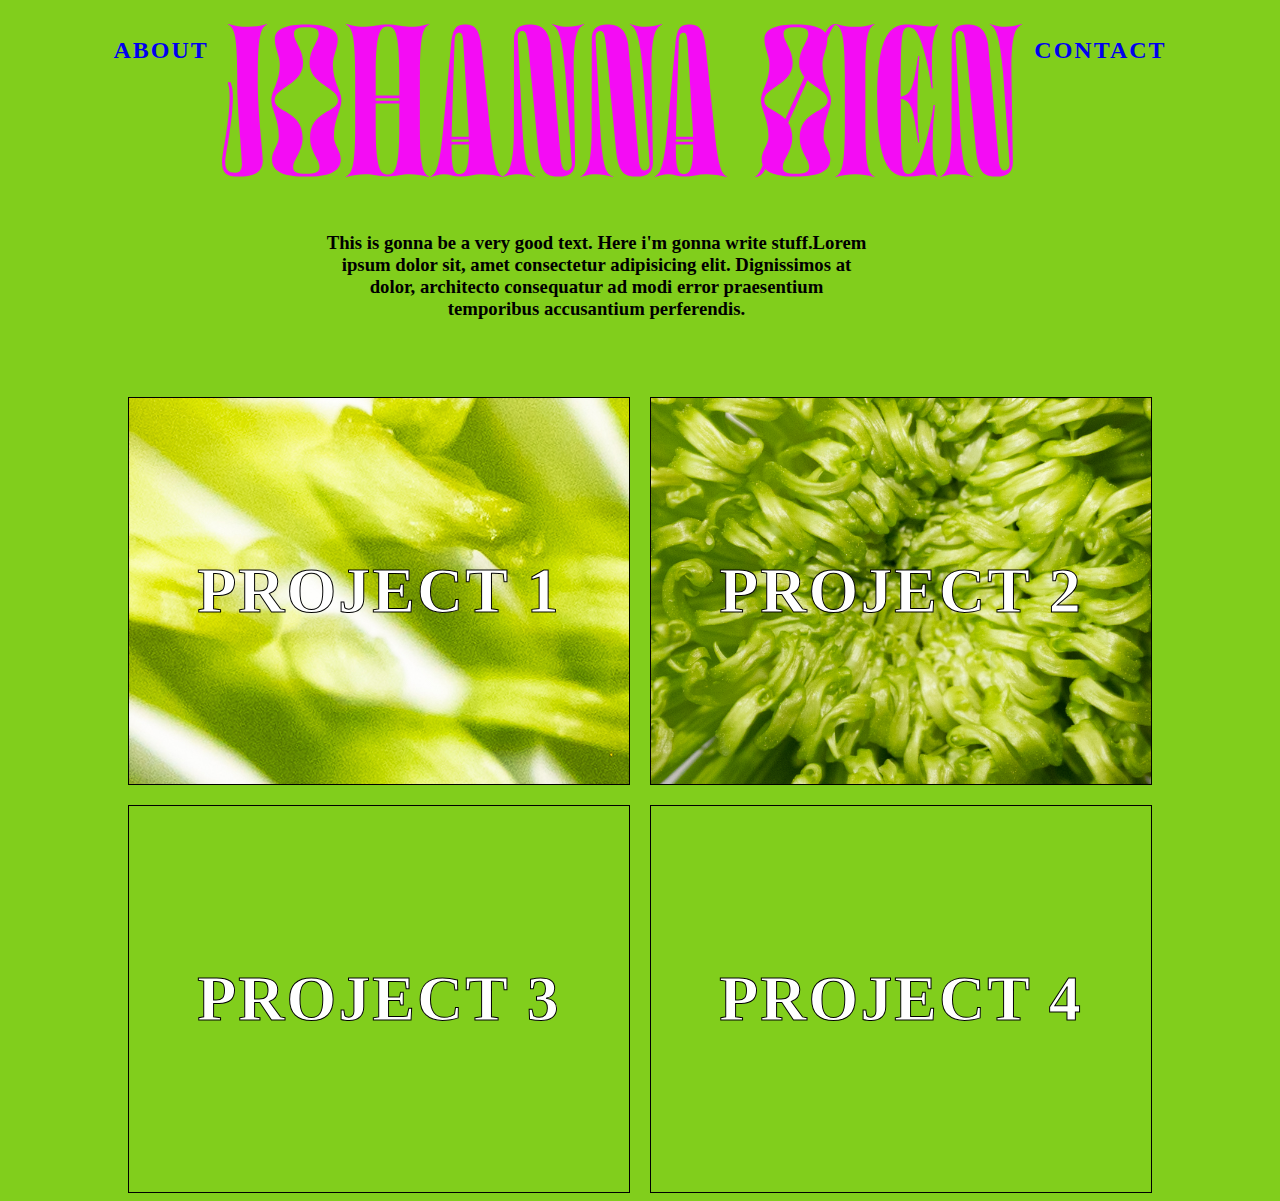
==== index.html @ ced736cf "Add files via upload" ====
<!DOCTYPE html>
<html lang="en">
  <head>
    <meta charset="UTF-8" />
    <meta http-equiv="X-UA-Compatible" content="IE=edge" />
    <meta name="viewport" content="width=device-width, initial-scale=1.0" />
    <link rel="stylesheet" href="styles.css" />
    <link rel="preconnect" href="https://fonts.googleapis.com" />
    <link rel="preconnect" href="https://fonts.gstatic.com" crossorigin />
    <title>Johanna Øien</title>
  </head>
  <body>
    <header>
      <li><a href="about.html"> About </a></li>
      <img class="logga-main" src="IMG/rosalogga.svg" alt="logo" />
      <!-- <ul>
        <li>about</li>
        <li>contact</li>
        <li>projects</li>
      </ul> -->
      <li><a href="contact.html"> Contact </a></li>
    </header>
    <main class="grid-container">
      <article class="item-1">
        <h3>
          This is gonna be a very good text. Here i'm gonna write stuff.Lorem
          ipsum dolor sit, amet consectetur adipisicing elit. Dignissimos at
          dolor, architecto consequatur ad modi error praesentium temporibus
          accusantium perferendis.
        </h3>
      </article>
      <article class="item-2 transition">
        <a href="projekt1.html"><h1>Project 1</h1></a>
      </article>
      <article class="item-3 transition">
        <h1>Project 2</h1>
      </article>
      <article class="item-4 transition">
        <h1>Project 3</h1>
      </article>
      <article class="item-5 transition">
        <h1>Project 4</h1>
      </article>
    </main>
  </body>
</html>
---- styles.css ----
body {
  background-color: rgb(129, 206, 28);
  font-family: "IBM Plex Serif", serif;
}
h1 {
  color: rgb(255, 255, 255);
  -webkit-text-stroke: 1px black;
  font-weight: 700;
  font-size: 4em;
  text-transform: uppercase;
  letter-spacing: 2px;
}

a {
  text-decoration: none;
}

li {
  font-weight: 700;
  font-size: 1.5em;
  list-style: none;
  text-transform: uppercase;
  letter-spacing: 2px;
  padding: 0.8rem;
}

header {
  display: flex;
  justify-content: center;
  padding: 1rem;
  margin: auto;
}

.logga-main {
  width: 800px;
}
.logga-2 {
  width: 200px;
}

.grid-container {
  display: grid;
  width: 1024px;
  grid-template-columns: repeat(12, 1fr);
  grid-template-rows: repeat(12, 48px);
  justify-content: center;
  gap: 1.25rem;
  margin: auto;
  grid-auto-rows: 48px;
}

.item-1 {
  text-align: center;
  padding: 1.25rem;
  grid-column: 3/10;
  grid-row: span 3;
}
.item-2 {
  background-image: url(IMG/DSC_5272.jpg);
  padding: 1.25rem;
  grid-column: span 6;
  grid-row: span 6;
}
.item-3 {
  background-image: url(IMG/DSC_5270.jpg);
  background-position: center;
  background-size: cover;
  padding: 1.25rem;
  grid-column: span 6;
  grid-row: span 6;
}
.item-4 {
  background-image: url(IMG/DSC_5271.jpg);
  background-position: center;
  background-size: cover;
  padding: 1.25rem;
  grid-column: span 6;
  grid-row: span 6;
}

.item-5 {
  background-image: url(IMG/DSC_5268.jpg);
  background-position: center;
  background-size: cover;
  padding: 1.25rem;
  grid-column: span 6;
  grid-row: span 6;
}

.transition {
  display: flex;
  align-items: center;
  justify-content: center;
  /*background-color: white;*/
  border: 1px rgb(0, 0, 0) solid;
  /* "Tillbakatransition när man flyttar pekaren bort från kortet" */
  transition: 300ms ease-in-out;
}

/* Kort 1 hover */

.transition:hover {
  box-shadow: rgb(255, 115, 0) 8px 8px;
  /* Transitioneffekt */
  transition: 300ms ease-in-out;
}
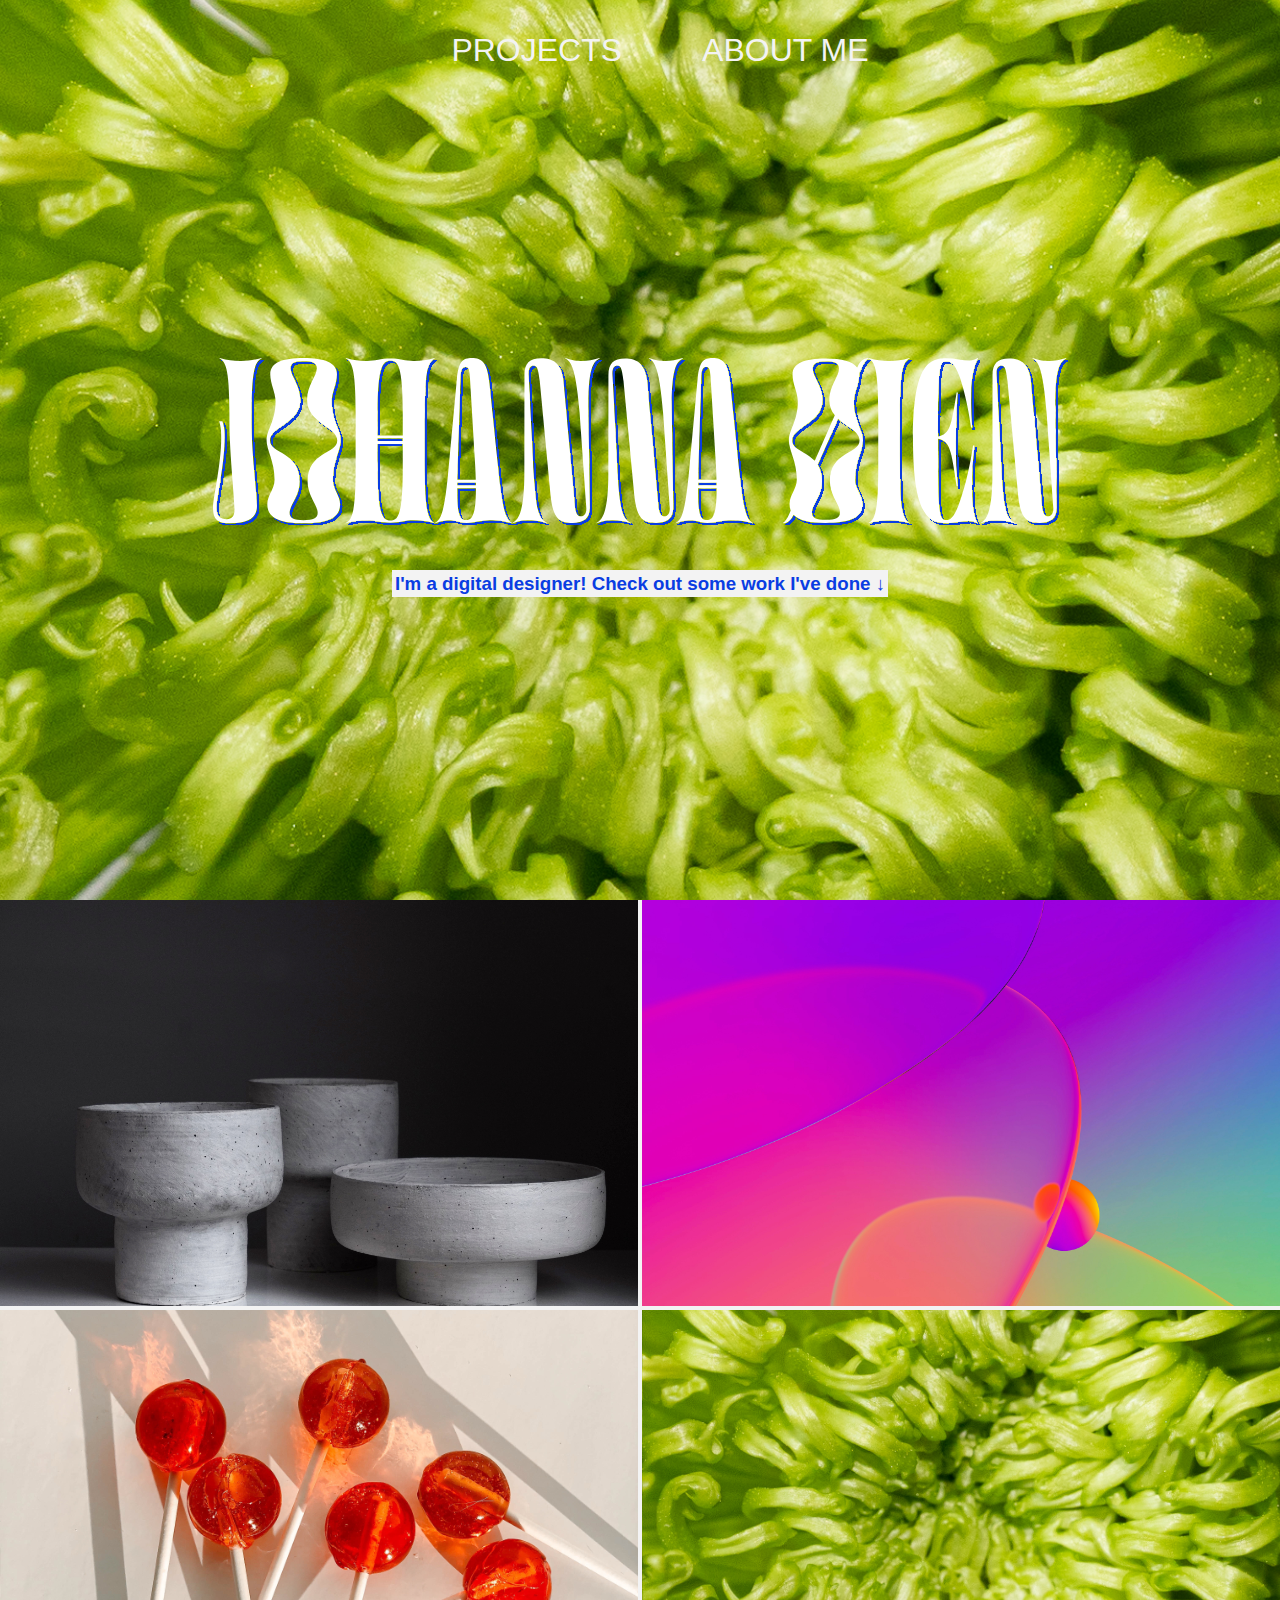
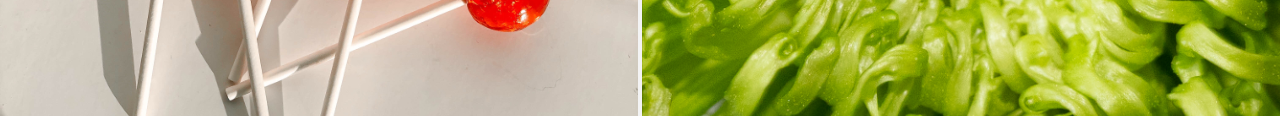
==== commit 7a0da7a6: "Add files via upload" ====
--- a/index.html
+++ b/index.html
@@ -4,43 +4,55 @@
     <meta charset="UTF-8" />
     <meta http-equiv="X-UA-Compatible" content="IE=edge" />
     <meta name="viewport" content="width=device-width, initial-scale=1.0" />
-    <link rel="stylesheet" href="styles.css" />
     <link rel="preconnect" href="https://fonts.googleapis.com" />
     <link rel="preconnect" href="https://fonts.gstatic.com" crossorigin />
+    <link
+      href="https://fonts.googleapis.com/css2?family=Alata&display=swap"
+      rel="stylesheet"
+    />
+    <link rel="stylesheet" href="styles.css" />
+
     <title>Johanna Øien</title>
+    <link rel="shortcut icon" type="image/jpg" href="img/favicon.jpg" />
   </head>
   <body>
-    <header>
-      <li><a href="about.html"> About </a></li>
-      <img class="logga-main" src="IMG/rosalogga.svg" alt="logo" />
-      <!-- <ul>
-        <li>about</li>
-        <li>contact</li>
-        <li>projects</li>
-      </ul> -->
-      <li><a href="contact.html"> Contact </a></li>
-    </header>
+    <section class="hero-fullscreen index">
+      <ul>
+        <a href="#jumptoproject"><li>Projects</li></a>
+        <a href="about.html"><li>About me</li></a>
+      </ul>
+      <div class="card">
+        <img class="logo" src="img/loggan.svg" alt="Johanna Öien logotype" />
+        <h3>
+          <span class="whitebg"
+            >I'm a digital designer! Check out some work I've done ↓</span
+          >
+        </h3>
+      </div>
+    </section>
+    <div id="jumptoproject"></div>
     <main class="grid-container">
-      <article class="item-1">
-        <h3>
-          This is gonna be a very good text. Here i'm gonna write stuff.Lorem
-          ipsum dolor sit, amet consectetur adipisicing elit. Dignissimos at
-          dolor, architecto consequatur ad modi error praesentium temporibus
-          accusantium perferendis.
-        </h3>
-      </article>
-      <article class="item-2 transition">
-        <a href="projekt1.html"><h1>Project 1</h1></a>
-      </article>
-      <article class="item-3 transition">
-        <h1>Project 2</h1>
-      </article>
-      <article class="item-4 transition">
-        <h1>Project 3</h1>
-      </article>
-      <article class="item-5 transition">
-        <h1>Project 4</h1>
-      </article>
+      <a class="project p1" href="project1.html"
+        ><article class="ptext">
+          <h2>Project 1</h2>
+        </article></a
+      >
+
+      <a class="project p2" href="project2.html"
+        ><article class="ptext">
+          <h2>Project 2</h2>
+        </article></a
+      >
+      <a class="project p3" href="project3.html"
+        ><article class="ptext">
+          <h2>Project 3</h2>
+        </article></a
+      >
+      <a class="project p4" href="project4.html"
+        ><article class="ptext">
+          <h2>Project 4</h2>
+        </article></a
+      >
     </main>
   </body>
 </html>
--- a/styles.css
+++ b/styles.css
@@ -1,106 +1,392 @@
+html {
+  font-size: 16px;
+  font-family: Helvetica, sans-serif;
+}
 body {
-  background-color: rgb(129, 206, 28);
-  font-family: "IBM Plex Serif", serif;
-}
+  margin: 0;
+  padding: 0;
+  background: #f3f3f3;
+  color: #0a3de2;
+  scroll-behavior: smooth;
+  overflow-x: hidden; /* needed because hiding the menu on the right side is not perfect,  */
+}
+
+ul {
+  list-style: none;
+  font-size: 2em;
+  display: flex;
+  gap: 5rem;
+}
+
+li {
+  display: block;
+  text-transform: uppercase;
+}
+
 h1 {
-  color: rgb(255, 255, 255);
-  -webkit-text-stroke: 1px black;
-  font-weight: 700;
-  font-size: 4em;
+  font-size: 3em;
+  kerning: 1em;
   text-transform: uppercase;
-  letter-spacing: 2px;
-}
-
+  color: #f3f3f3;
+}
+
+.h1about {
+  color: #0a3de2;
+}
+
+h2 {
+  text-transform: uppercase;
+  color: #f3f3f3;
+  font-size: 3em;
+}
+
+h3 {
+  margin: 3rem;
+}
+
+h4 {
+  color: #121212;
+  margin: 1rem 0;
+}
+
+p {
+  color: #121212;
+}
+
+.whitebg {
+  background-color: #f3f3f3;
+  padding: 0.2rem;
+}
 a {
   text-decoration: none;
-}
-
-li {
-  font-weight: 700;
-  font-size: 1.5em;
-  list-style: none;
-  text-transform: uppercase;
-  letter-spacing: 2px;
-  padding: 0.8rem;
-}
-
-header {
-  display: flex;
-  justify-content: center;
-  padding: 1rem;
+  color: #f3f3f3;
+  transition: color 0.3s ease;
+}
+
+a:hover {
+  color: #f3f3f3;
+  text-shadow: 2px 2px 0px #0a3de2;
+}
+
+.navabout {
+  color: #0a3de2;
+}
+
+.hero-fullscreen {
+  /* Bakgrundsbild */
+  background-size: cover;
+  background-position: center;
+  height: 100vh;
+  display: flex;
+  align-items: center;
+  justify-content: flex-start;
+  flex-direction: column;
+}
+
+.card {
+  display: flex;
+  flex-direction: column;
+  padding: 0 1.5rem;
   margin: auto;
-}
-
-.logga-main {
-  width: 800px;
-}
-.logga-2 {
-  width: 200px;
+  max-width: 95vh;
+  text-align: center;
+}
+
+.cardcontact {
+  display: flex;
+  flex-direction: column;
+  background-color: #f3f3f3;
+  border: 1px solid;
+  border-color: #0a3de2;
+  padding: 0 1.5rem;
+  margin: auto;
+  max-width: 95vh;
+  text-align: center;
+  box-shadow: #0a3de2 8px 8px;
+}
+
+.logo {
+  width: 100%;
+}
+.index {
+  background-image: url(img/ocean.jpg);
+}
+
+.about {
+  background-image: url(img/johanna.jpg);
+}
+
+.contact {
+  background-image: url(img/ocean.jpg);
+}
+
+.p1 {
+  background-image: url(img/ceramics.jpg);
+  background-size: cover;
+  background-position: center;
+}
+
+.p2 {
+  background-image: url(img/graphic.jpg);
+  background-size: cover;
+  background-position: center;
+}
+.p3 {
+  background-image: url(img/candy.jpg);
+  background-size: cover;
+  background-position: center;
+}
+.p4 {
+  background-image: url(img/ocean.jpg);
+  background-size: cover;
+  background-position: center;
 }
 
 .grid-container {
   display: grid;
-  width: 1024px;
+  width: 100%;
   grid-template-columns: repeat(12, 1fr);
-  grid-template-rows: repeat(12, 48px);
   justify-content: center;
-  gap: 1.25rem;
+  gap: 0.2rem;
+  margin: 0;
+  grid-auto-rows: 48px;
+}
+
+.cardabout {
+  display: flex;
+  flex-direction: column;
+  padding: 0 1.5rem;
   margin: auto;
-  grid-auto-rows: 48px;
-}
-
-.item-1 {
-  text-align: center;
-  padding: 1.25rem;
-  grid-column: 3/10;
-  grid-row: span 3;
-}
-.item-2 {
-  background-image: url(IMG/DSC_5272.jpg);
-  padding: 1.25rem;
-  grid-column: span 6;
-  grid-row: span 6;
-}
-.item-3 {
-  background-image: url(IMG/DSC_5270.jpg);
-  background-position: center;
-  background-size: cover;
-  padding: 1.25rem;
-  grid-column: span 6;
-  grid-row: span 6;
-}
-.item-4 {
-  background-image: url(IMG/DSC_5271.jpg);
-  background-position: center;
-  background-size: cover;
-  padding: 1.25rem;
-  grid-column: span 6;
-  grid-row: span 6;
-}
-
-.item-5 {
-  background-image: url(IMG/DSC_5268.jpg);
-  background-position: center;
-  background-size: cover;
-  padding: 1.25rem;
-  grid-column: span 6;
-  grid-row: span 6;
-}
-
-.transition {
+  max-width: 150vh;
+}
+.text-about {
+  grid-column: 1 / span 2;
   display: flex;
   align-items: center;
   justify-content: center;
-  /*background-color: white;*/
-  border: 1px rgb(0, 0, 0) solid;
-  /* "Tillbakatransition när man flyttar pekaren bort från kortet" */
+  width: 30%;
+}
+
+.links {
+  display: flex;
+  flex-direction: column;
+}
+.link {
+  font-size: 2em;
+  color: #0a3de2;
+}
+.link:hover {
+  box-shadow: none;
+  color: #f3f3f3;
+}
+.project {
+  grid-column: span 6;
+  grid-row: span 8;
+
+  /*"Tillbakatransition när man flyttar pekaren bort från kortet" */
   transition: 300ms ease-in-out;
 }
 
-/* Kort 1 hover */
-
-.transition:hover {
-  box-shadow: rgb(255, 115, 0) 8px 8px;
+/* Projekt hover */
+.project:hover {
   /* Transitioneffekt */
   transition: 300ms ease-in-out;
 }
+
+.ptext {
+  opacity: 0;
+  transition: 300ms ease-in-out;
+  width: 100%;
+  height: 100%;
+  display: flex;
+  justify-content: flex-start;
+  align-items: flex-end;
+  text-shadow: 2px 2px 0px #0a3de2;
+}
+.ptext:hover {
+  opacity: 100%;
+  transition: 300ms ease-in-out;
+}
+
+/* CSS Project case */
+.project-i {
+  grid-column: 4 / span 6;
+  grid-row: 2;
+}
+.project-describe {
+  grid-column: 4 / span 6;
+  grid-row: 3;
+}
+
+.mission {
+  grid-row: 6;
+  grid-column: 4 / span 2;
+  margin: 1rem;
+}
+
+.missiontext {
+  grid-row: 6;
+  grid-column: 6 / span 4;
+}
+.wil {
+  grid-row: 8;
+  grid-column: 4 / span 2;
+  margin: 1rem;
+}
+.wiltext {
+  grid-row: 8;
+  grid-column: 6 / span 4;
+}
+.p-img {
+  background-size: cover;
+  background-position: center;
+}
+
+/* klasser för bakgrundsbilder projekten */
+
+/* projekt 1 */
+.p1-1 {
+  background-image: url(img/ceramicsipad.jpg);
+}
+.p1-2 {
+  background-image: url(img/ceramics.jpg);
+}
+.p1-3 {
+  background-image: url(img/ceramics.jpg);
+}
+.p1-4 {
+  background-image: url(img/ceramicsiphone.jpg);
+}
+/* projekt 2 */
+.p2-1 {
+  background-image: url(img/graphicipad.jpg);
+}
+.p2-2 {
+  background-image: url(img/graphic.jpg);
+}
+.p2-3 {
+  background-image: url(img/graphic.jpg);
+}
+.p2-4 {
+  background-image: url(img/graphiciphone.jpg);
+}
+/* projekt 3 */
+.p3-1 {
+  background-image: url(img/candy.jpg);
+}
+.p3-2 {
+  background-image: url(img/candy.jpg);
+}
+.p3-3 {
+  background-image: url(img/candy.jpg);
+}
+.p3-4 {
+  background-image: url(img/candy.jpg);
+}
+/* projekt 4 */
+.p4-1 {
+  background-image: url(img/ocean.jpg);
+}
+.p4-2 {
+  background-image: url(img/ocean.jpg);
+}
+.p4-3 {
+  background-image: url(img/ocean.jpg);
+}
+.p4-4 {
+  background-image: url(img/ocean.jpg);
+}
+/* placering projektbilder i grid */
+
+.img1 {
+  grid-row: 10 / span 8;
+  grid-column: span 6;
+  width: 100%;
+}
+.img2 {
+  grid-row: 10 / span 8;
+  grid-column: span 6;
+  width: 100%;
+}
+.img3 {
+  grid-row: 18 / span 8;
+  grid-column: span 6;
+  width: 100%;
+}
+.img4 {
+  grid-row: 18 / span 8;
+  grid-column: span 6;
+  width: 100%;
+}
+
+@media (max-width: 650px) {
+  .grid-container {
+    display: grid;
+    width: 100%;
+    grid-template-columns: repeat(6, 1fr);
+    /* grid-template-rows: repeat(6, 48px); */
+    justify-content: center;
+    gap: 0.2rem;
+    margin: 0;
+    grid-auto-rows: 48px;
+  }
+
+  ul {
+    list-style: none;
+    font-size: 1.2em;
+    display: flex;
+    gap: 2rem;
+    padding: 0.5rem;
+  }
+
+  .text-about {
+    width: 80%;
+  }
+
+  .project-i {
+    grid-column: 2 / span 4;
+    grid-row: 2;
+    margin: 0;
+  }
+  .project-describe {
+    grid-column: 2 / span 4;
+    grid-row: 3;
+  }
+
+  .mission {
+    grid-row: 6;
+    grid-column: 2 / span 2;
+    margin: 0;
+  }
+
+  .missiontext {
+    grid-row: 6;
+    grid-column: 2 / span 4;
+  }
+  .wil {
+    grid-row: 8;
+    grid-column: 2 / span 2;
+    margin: 0;
+  }
+  .wiltext {
+    grid-row: 8;
+    grid-column: 2 / span 4;
+  }
+
+  .img1 {
+    grid-row: 10 / span 6;
+    grid-column: span 6;
+  }
+  .img2 {
+    grid-row: 16 / span 6;
+    grid-column: span 6;
+  }
+  .img3 {
+    grid-row: 22 / span 6;
+    grid-column: span 6;
+  }
+  .img4 {
+    grid-row: 28 / span 6;
+    grid-column: span 6;
+  }
+}
